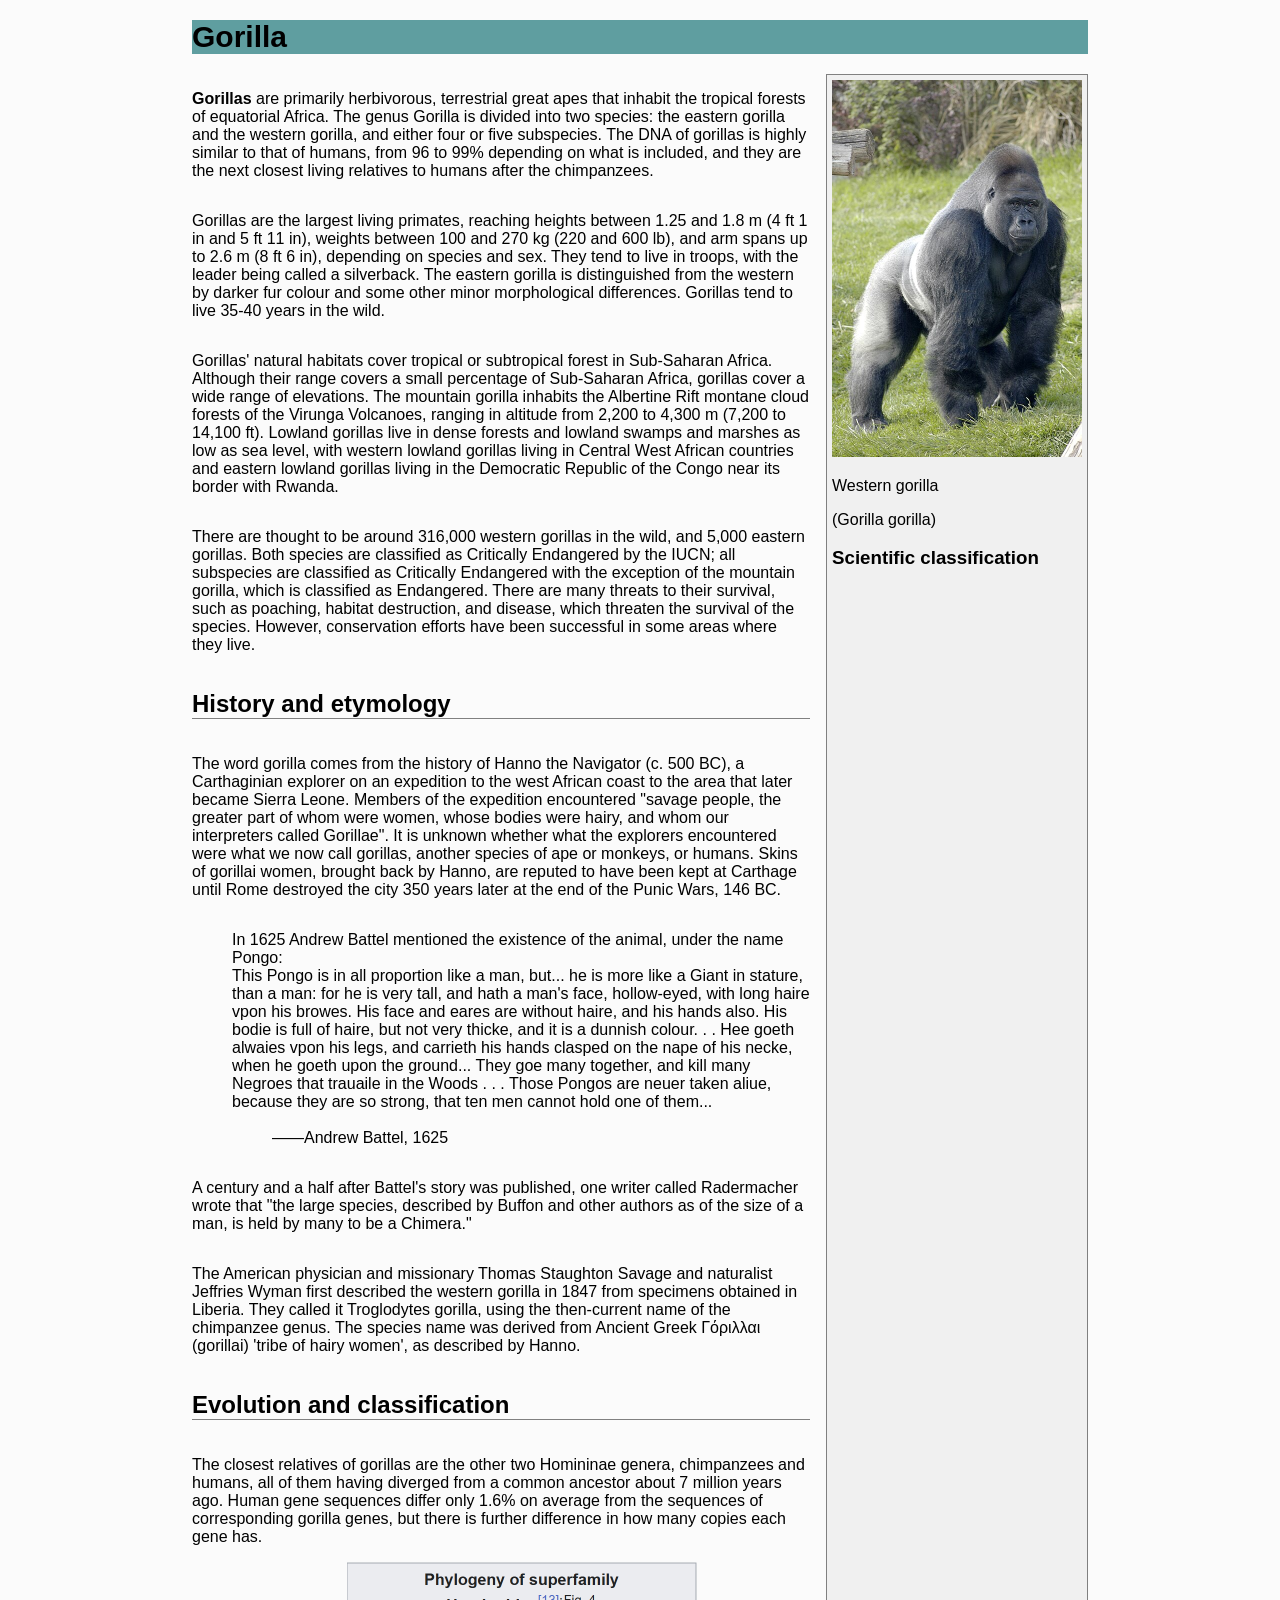
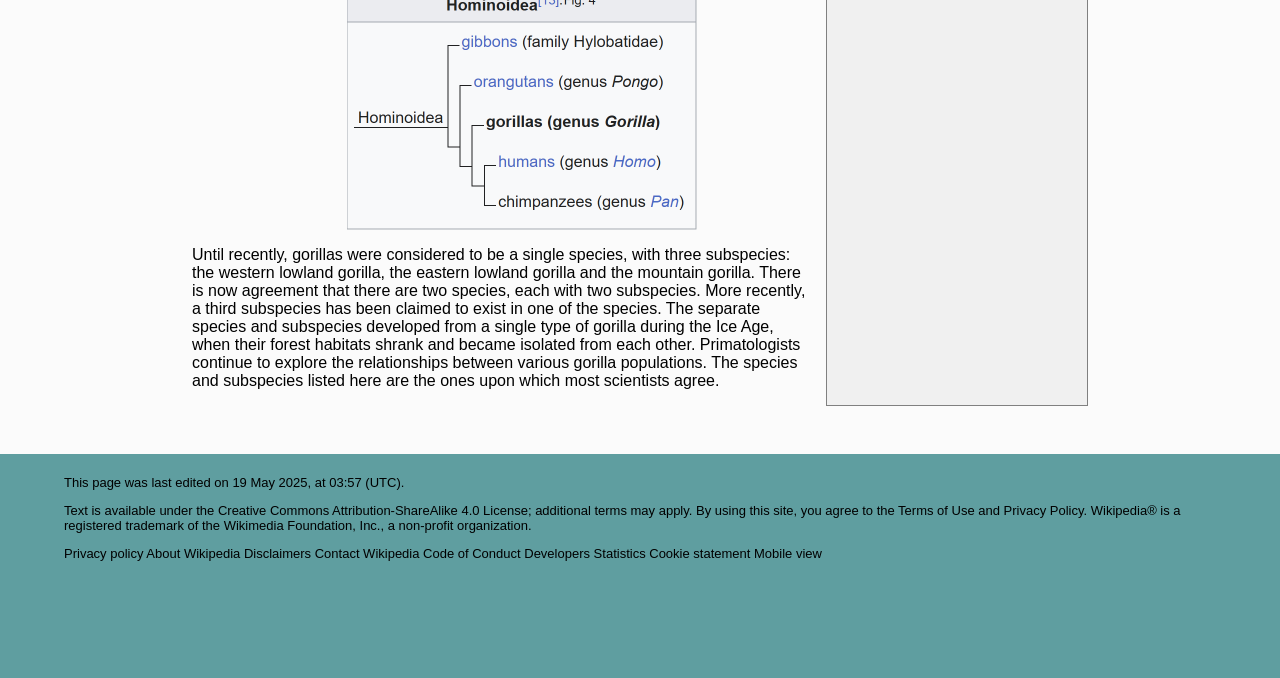
==== index.html @ 9081952a "initial commit" ====
<!DOCTYPE html>
<html lang="en">
  <head>
    <meta charset="UTF-8" />
    <meta name="viewport" content="width=device-width, initial-scale=1.0" />
    <link href="css/style.css" rel="stylesheet" />
    <title>Document</title>
  </head>
  <body>
    <header>
      <h1>Gorilla</h1>
    </header>
    <main>
      <article>
        <section>
          <p>
            <b>Gorillas</b> are primarily herbivorous, terrestrial great apes
            that inhabit the tropical forests of equatorial Africa. The genus
            Gorilla is divided into two species: the eastern gorilla and the
            western gorilla, and either four or five subspecies. The DNA of
            gorillas is highly similar to that of humans, from 96 to 99%
            depending on what is included, and they are the next closest living
            relatives to humans after the chimpanzees.
          </p>
          <p>
            Gorillas are the largest living primates, reaching heights between
            1.25 and 1.8 m (4 ft 1 in and 5 ft 11 in), weights between 100 and
            270 kg (220 and 600 lb), and arm spans up to 2.6 m (8 ft 6 in),
            depending on species and sex. They tend to live in troops, with the
            leader being called a silverback. The eastern gorilla is
            distinguished from the western by darker fur colour and some other
            minor morphological differences. Gorillas tend to live 35-40 years
            in the wild.
          </p>
          <p>
            Gorillas' natural habitats cover tropical or subtropical forest in
            Sub-Saharan Africa. Although their range covers a small percentage
            of Sub-Saharan Africa, gorillas cover a wide range of elevations.
            The mountain gorilla inhabits the Albertine Rift montane cloud
            forests of the Virunga Volcanoes, ranging in altitude from 2,200 to
            4,300 m (7,200 to 14,100 ft). Lowland gorillas live in dense forests
            and lowland swamps and marshes as low as sea level, with western
            lowland gorillas living in Central West African countries and
            eastern lowland gorillas living in the Democratic Republic of the
            Congo near its border with Rwanda.
          </p>
          <p>
            There are thought to be around 316,000 western gorillas in the wild,
            and 5,000 eastern gorillas. Both species are classified as
            Critically Endangered by the IUCN; all subspecies are classified as
            Critically Endangered with the exception of the mountain gorilla,
            which is classified as Endangered. There are many threats to their
            survival, such as poaching, habitat destruction, and disease, which
            threaten the survival of the species. However, conservation efforts
            have been successful in some areas where they live.
          </p>
        </section>
        <section>
          <h2>History and etymology</h2>
          <p>
            The word gorilla comes from the history of Hanno the Navigator (c.
            500 BC), a Carthaginian explorer on an expedition to the west
            African coast to the area that later became Sierra Leone. Members of
            the expedition encountered "savage people, the greater part of whom
            were women, whose bodies were hairy, and whom our interpreters
            called Gorillae". It is unknown whether what the explorers
            encountered were what we now call gorillas, another species of ape
            or monkeys, or humans. Skins of gorillai women, brought back by
            Hanno, are reputed to have been kept at Carthage until Rome
            destroyed the city 350 years later at the end of the Punic Wars, 146
            BC.
          </p>
          <ul>
            In 1625 Andrew Battel mentioned the existence of the animal, under
            the name Pongo:
            <li class="article-list">
              This Pongo is in all proportion like a man, but... he is more like
              a Giant in stature, than a man: for he is very tall, and hath a
              man's face, hollow-eyed, with long haire vpon his browes. His face
              and eares are without haire, and his hands also. His bodie is full
              of haire, but not very thicke, and it is a dunnish colour. . . Hee
              goeth alwaies vpon his legs, and carrieth his hands clasped on the
              nape of his necke, when he goeth upon the ground... They goe many
              together, and kill many Negroes that trauaile in the Woods . . .
              Those Pongos are neuer taken aliue, because they are so strong,
              that ten men cannot hold one of them...
              <ul>
                <br />
                ——Andrew Battel, 1625
              </ul>
            </li>
          </ul>
          <p>
            A century and a half after Battel's story was published, one writer
            called Radermacher wrote that "the large species, described by
            Buffon and other authors as of the size of a man, is held by many to
            be a Chimera."
          </p>
          <p>
            The American physician and missionary Thomas Staughton Savage and
            naturalist Jeffries Wyman first described the western gorilla in
            1847 from specimens obtained in Liberia. They called it Troglodytes
            gorilla, using the then-current name of the chimpanzee genus. The
            species name was derived from Ancient Greek Γόριλλαι (gorillai)
            'tribe of hairy women', as described by Hanno.
          </p>
        </section>
        <section>
          <h2>Evolution and classification</h2>
          <p>
            The closest relatives of gorillas are the other two Homininae
            genera, chimpanzees and humans, all of them having diverged from a
            common ancestor about 7 million years ago. Human gene sequences
            differ only 1.6% on average from the sequences of corresponding
            gorilla genes, but there is further difference in how many copies
            each gene has.
          </p>
          <img
            class="evolution"
            width="350"
            src="images/evolution.png"
            alt="Evolution"
          />
          <p>
            Until recently, gorillas were considered to be a single species,
            with three subspecies: the western lowland gorilla, the eastern
            lowland gorilla and the mountain gorilla. There is now agreement
            that there are two species, each with two subspecies. More recently,
            a third subspecies has been claimed to exist in one of the species.
            The separate species and subspecies developed from a single type of
            gorilla during the Ice Age, when their forest habitats shrank and
            became isolated from each other. Primatologists continue to explore
            the relationships between various gorilla populations. The species
            and subspecies listed here are the ones upon which most scientists
            agree.
          </p>
        </section>
      </article>
      <aside>
        <img width="250" src="images/Gorilla.jpg" alt="Western gorilla" />
        <p>Western gorilla</p>
        <p>(Gorilla gorilla)</p>
        <h3>Scientific classification</h3>
      </aside>
    </main>
    <footer>
      <div class="footer-info">
        <p>This page was last edited on 19 May 2025, at 03:57 (UTC).</p>
        <p>
          Text is available under the Creative Commons Attribution-ShareAlike
          4.0 License; additional terms may apply. By using this site, you agree
          to the Terms of Use and Privacy Policy. Wikipedia® is a registered
          trademark of the Wikimedia Foundation, Inc., a non-profit
          organization.
        </p>
        <p>
          Privacy policy About Wikipedia Disclaimers Contact Wikipedia Code of
          Conduct Developers Statistics Cookie statement Mobile view
        </p>
      </div>
    </footer>
  </body>
</html>
---- css/style.css ----
body {
  background-color: #fbfbfb;
  font-family: sans-serif;
  margin: 0;
}

header {
  margin: 0 15%;
  background-color: cadetblue;
}

main {
  display: flex;
  margin: 0 15%;
}

h1 {
  font-size: 30px;
}

h2 {
  border-bottom: solid gray 1px;
}

p {
  font-size: 16px;
}

.article-list {
  list-style: none;
}

.evolution {
  margin: 0 25%;
}

section {
  display: flex;
  flex-direction: column;
}

aside {
  margin-left: 1em;
  border: solid gray 1px;
  background-color: #f0f0f0;
  padding: 5px;
}

footer {
  margin: 3em 0 0;
  padding-bottom: 6.5em;
  background-color: cadetblue;
}

.footer-info {
  margin: 0 4em;
  padding-top: 0.5em;
}

.footer-info > * {
  font-size: 13px;
}
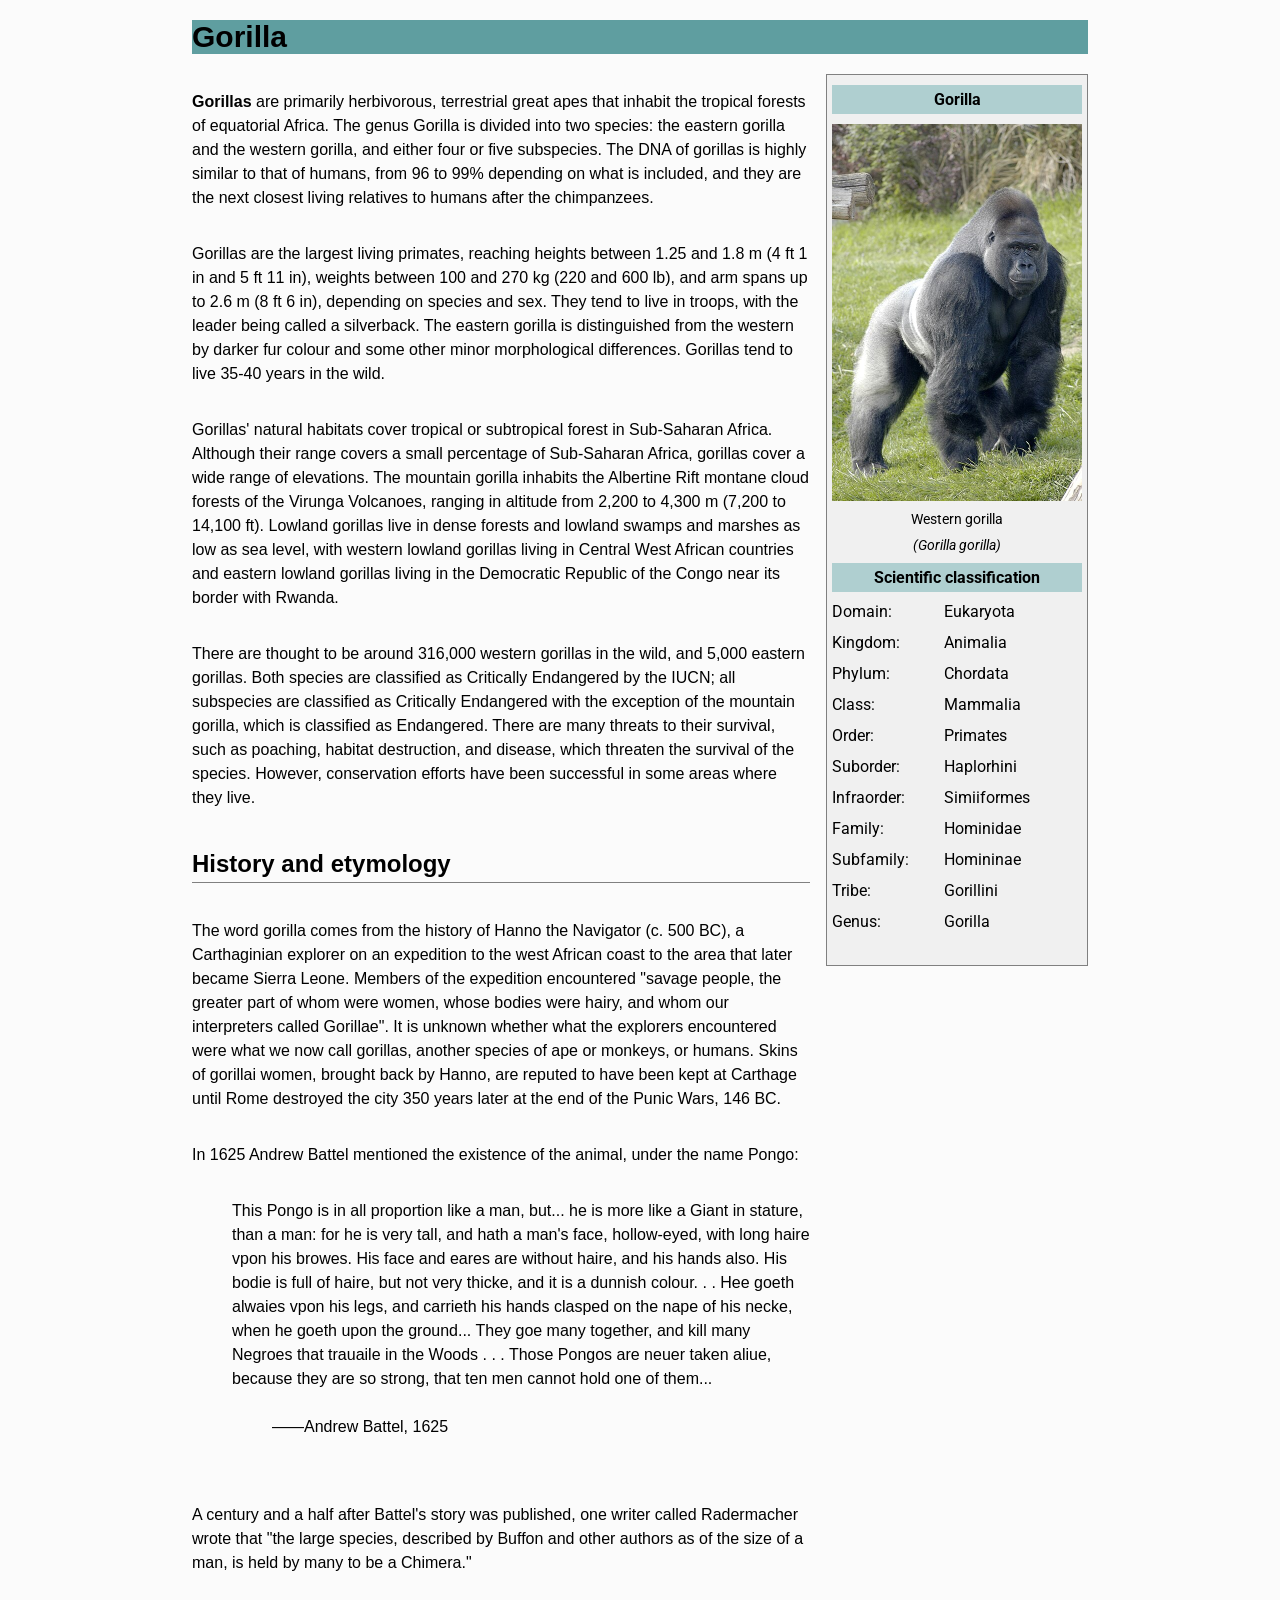
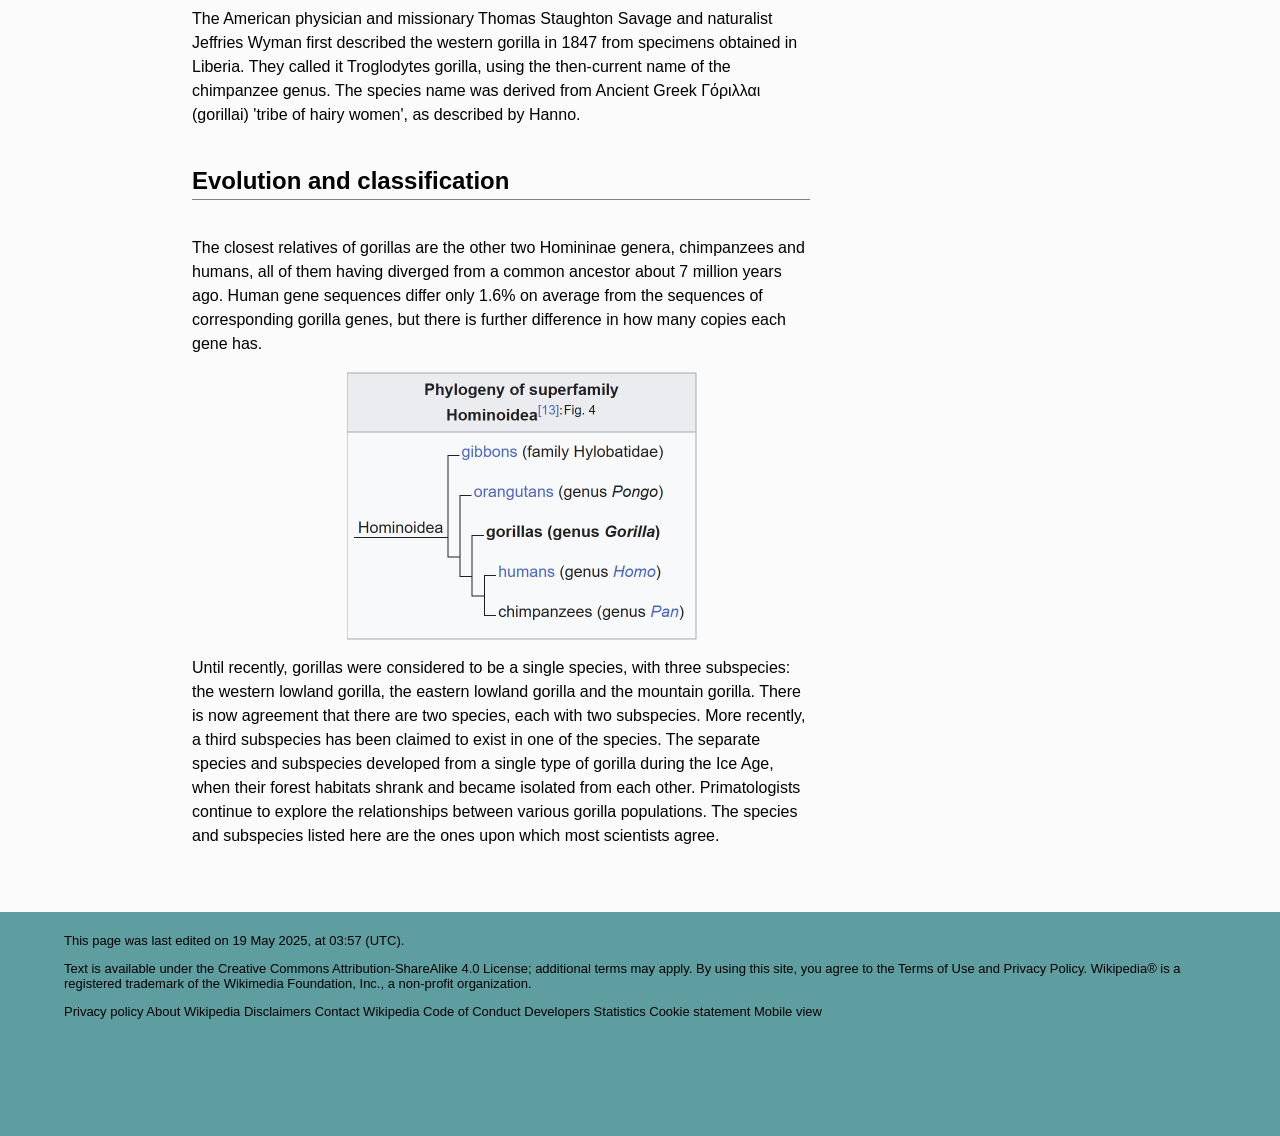
==== commit fab4305e: "updated HTML CSS" ====
--- a/index.html
+++ b/index.html
@@ -4,7 +4,12 @@
     <meta charset="UTF-8" />
     <meta name="viewport" content="width=device-width, initial-scale=1.0" />
     <link href="css/style.css" rel="stylesheet" />
-    <title>Document</title>
+
+    <!-- Roboto -->
+    <link rel="preconnect" href="https://fonts.googleapis.com">
+    <link rel="preconnect" href="https://fonts.gstatic.com" crossorigin>
+    <link href="https://fonts.googleapis.com/css2?family=Barlow+Semi+Condensed:ital,wght@0,100;0,200;0,300;0,400;0,500;0,600;0,700;0,800;0,900;1,100;1,200;1,300;1,400;1,500;1,600;1,700;1,800;1,900&family=Roboto:ital,wght@0,100..900;1,100..900&display=swap" rel="stylesheet">
+    <title>Gorilla</title>
   </head>
   <body>
     <header>
@@ -70,9 +75,10 @@
             destroyed the city 350 years later at the end of the Punic Wars, 146
             BC.
           </p>
-          <ul>
+          <p>
             In 1625 Andrew Battel mentioned the existence of the animal, under
             the name Pongo:
+            <ul>
             <li class="article-list">
               This Pongo is in all proportion like a man, but... he is more like
               a Giant in stature, than a man: for he is very tall, and hath a
@@ -90,6 +96,8 @@
               </ul>
             </li>
           </ul>
+          </p>
+
           <p>
             A century and a half after Battel's story was published, one writer
             called Radermacher wrote that "the large species, described by
@@ -115,8 +123,10 @@
             gorilla genes, but there is further difference in how many copies
             each gene has.
           </p>
+
+          <!-- Family tree image -->
           <img
-            class="evolution"
+            id="evolution"
             width="350"
             src="images/evolution.png"
             alt="Evolution"
@@ -137,10 +147,41 @@
         </section>
       </article>
       <aside>
+        <h3 class="aside-h3">Gorilla</h3>
+        <!-- Gorilla image -->
         <img width="250" src="images/Gorilla.jpg" alt="Western gorilla" />
-        <p>Western gorilla</p>
-        <p>(Gorilla gorilla)</p>
-        <h3>Scientific classification</h3>
+        <p class="aside-paragraph">Western gorilla</p>
+        <p class="aside-paragraph"><i>(Gorilla gorilla)</i></p>
+        <h3 class="aside-h3">Scientific classification</h3>
+
+        <div class="aside-info" >
+          <div class="aside-list-one" >
+            <p>Domain:</p>
+            <p>Kingdom:</p>
+            <p>Phylum:</p>
+            <p>Class:</p>
+            <p>Order:</p>
+            <p>Suborder:</p>
+            <p>Infraorder:</p>
+            <p>Family:</p>
+            <p>Subfamily:</p>
+            <p>Tribe:</p>
+            <p>Genus:</p>
+        </div>
+          <div class="aside-list-two" >
+            <p>Eukaryota</p>
+            <p>Animalia</p>
+            <p>Chordata</p>
+            <p>Mammalia</p>
+            <p>Primates</p>
+            <p>Haplorhini</p>
+            <p>Simiiformes</p>
+            <p>Hominidae</p>
+            <p>Homininae</p>
+            <p>Gorillini</p>
+            <p>Gorilla</p>
+          </div>
+        </div>
       </aside>
     </main>
     <footer>
--- a/css/style.css
+++ b/css/style.css
@@ -30,20 +30,57 @@
   list-style: none;
 }
 
-.evolution {
+#evolution {
   margin: 0 25%;
 }
 
 section {
   display: flex;
   flex-direction: column;
+  line-height: 1.5;
 }
 
 aside {
+  font-family: roboto;
   margin-left: 1em;
   border: solid gray 1px;
   background-color: #f0f0f0;
   padding: 5px;
+  height: 50%;
+  display: flex;
+  flex-direction: column;
+}
+
+aside > * {
+  margin: 5px 0;
+}
+
+.aside-paragraph {
+  text-align: center;
+  font-size: 14px;
+}
+
+.aside-h3 {
+  text-align: center;
+  background-color: #afcfd0;
+  padding: 5px 0;
+  font-size: 16px;
+}
+
+.aside-info {
+  display: flex;
+}
+
+.aside-info * {
+  margin-top: 0;
+  margin-bottom: 12px;
+}
+
+.aside-list-one {
+}
+
+.aside-list-two {
+  margin-left: 35px;
 }
 
 footer {
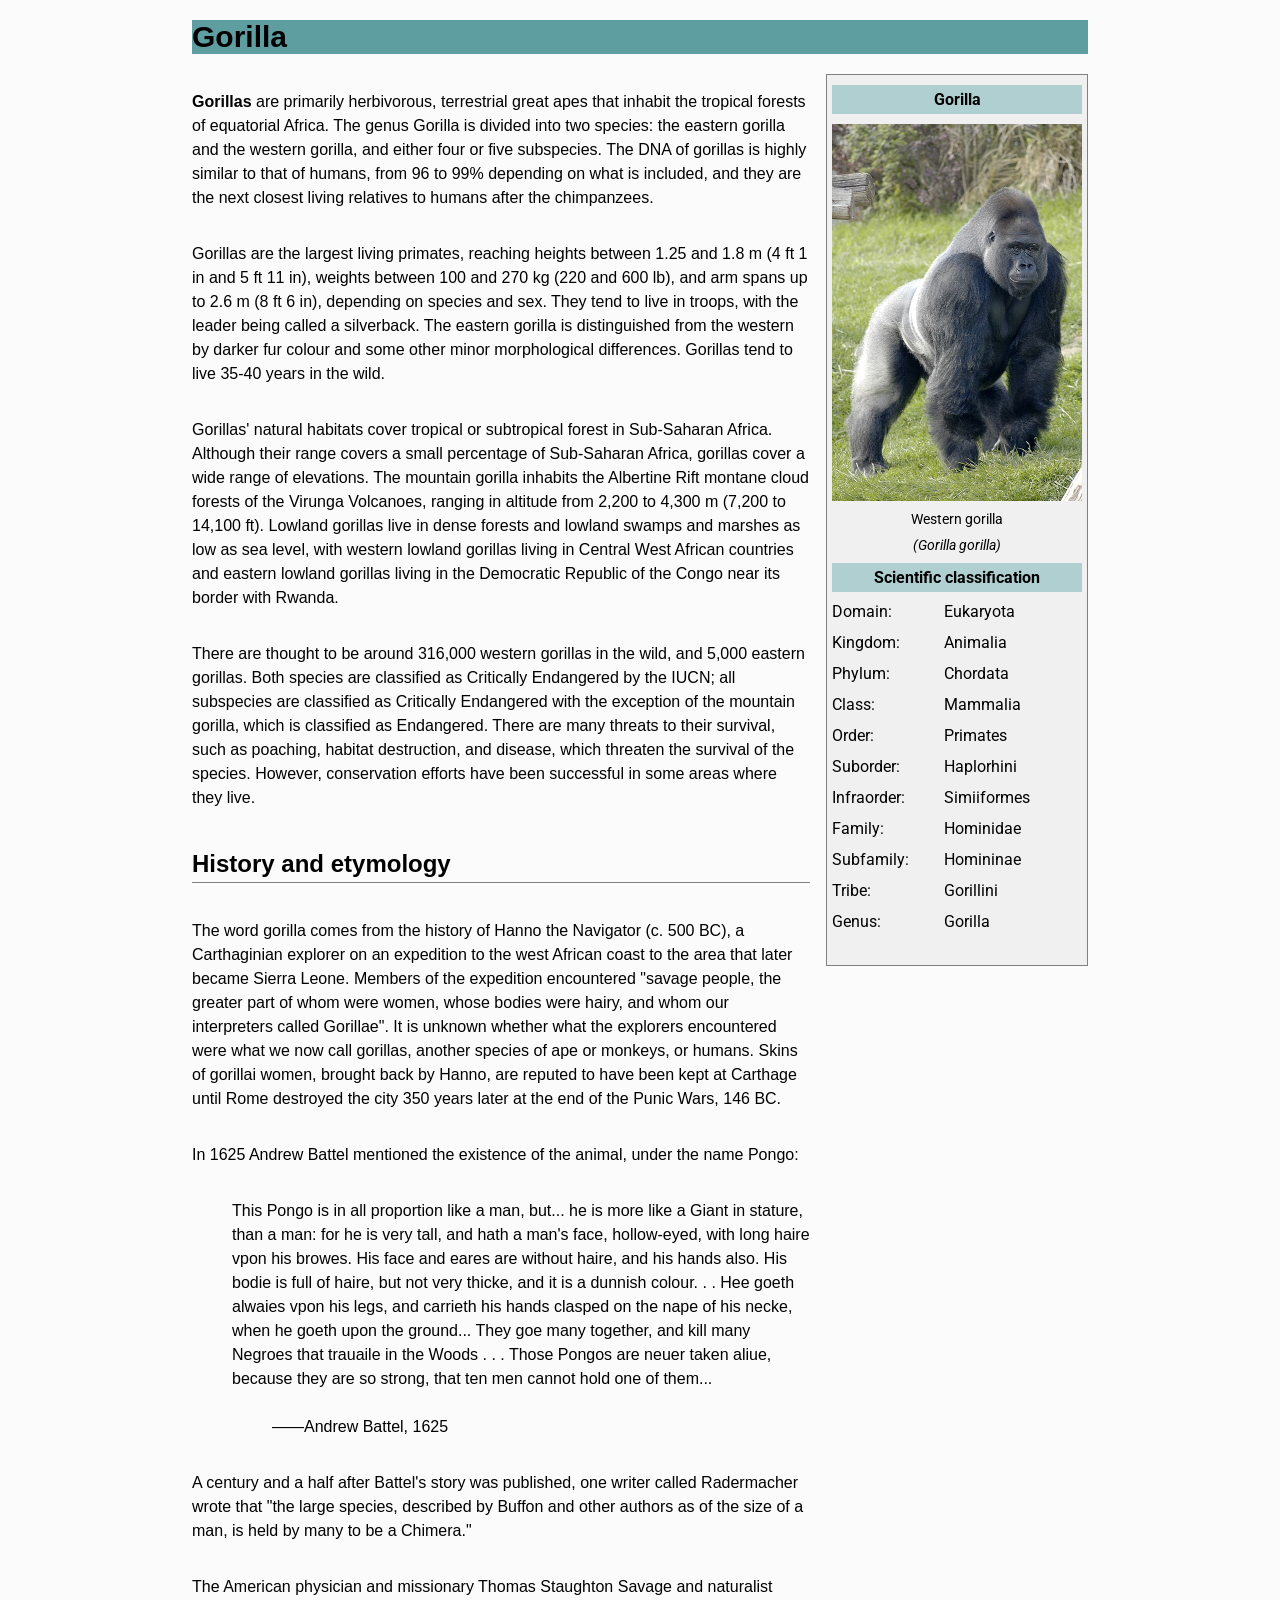
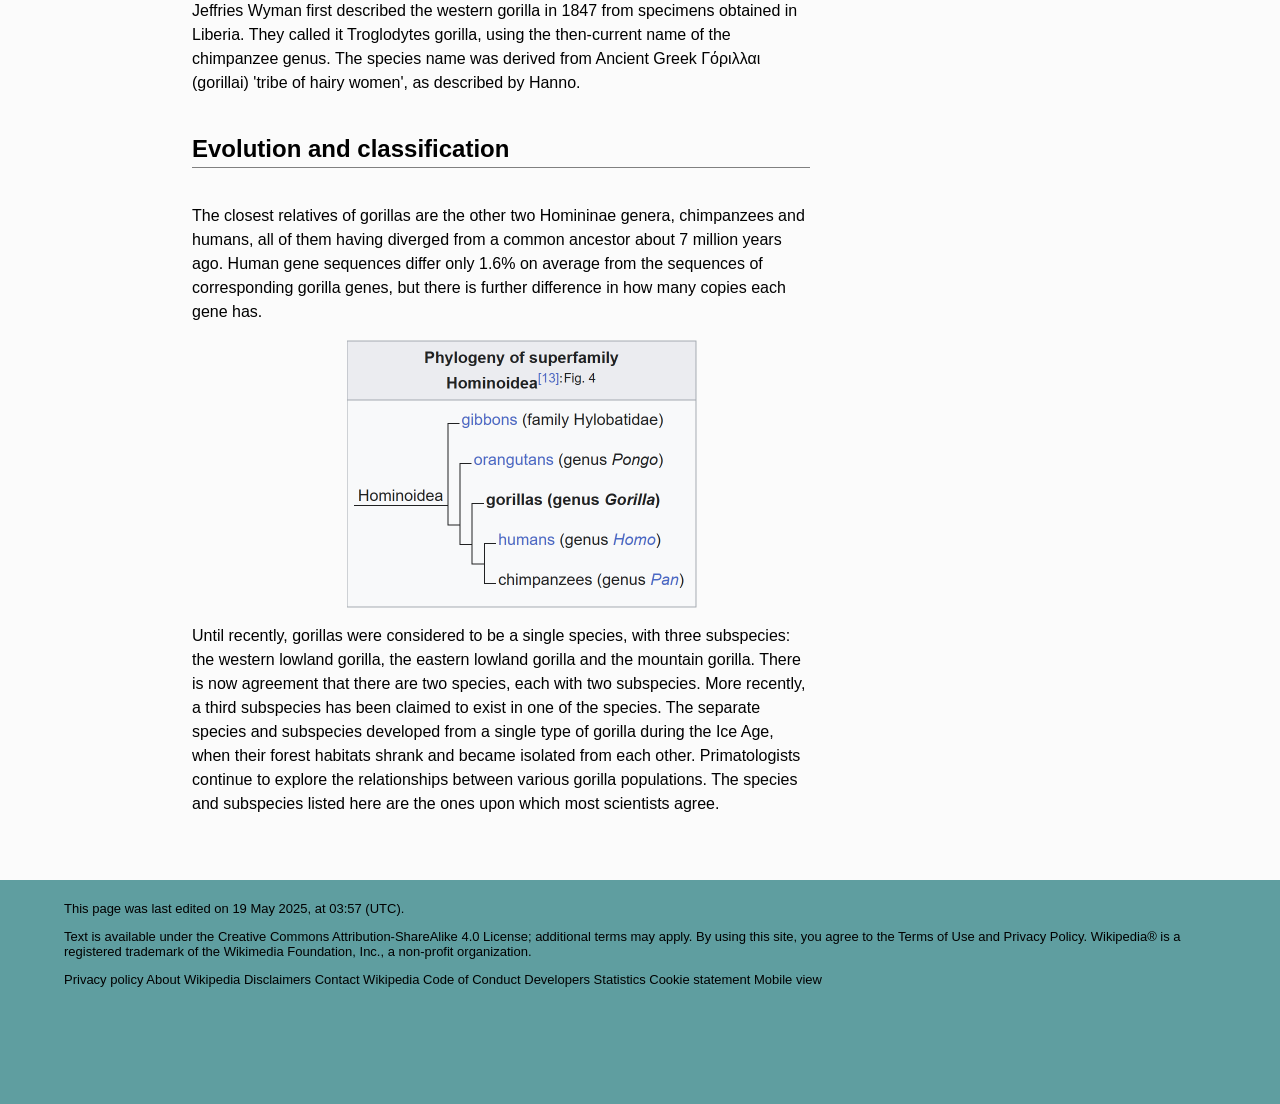
==== commit aa678d86: "fixed aside container" ====
--- a/index.html
+++ b/index.html
@@ -6,9 +6,12 @@
     <link href="css/style.css" rel="stylesheet" />
 
     <!-- Roboto -->
-    <link rel="preconnect" href="https://fonts.googleapis.com">
-    <link rel="preconnect" href="https://fonts.gstatic.com" crossorigin>
-    <link href="https://fonts.googleapis.com/css2?family=Barlow+Semi+Condensed:ital,wght@0,100;0,200;0,300;0,400;0,500;0,600;0,700;0,800;0,900;1,100;1,200;1,300;1,400;1,500;1,600;1,700;1,800;1,900&family=Roboto:ital,wght@0,100..900;1,100..900&display=swap" rel="stylesheet">
+    <link rel="preconnect" href="https://fonts.googleapis.com" />
+    <link rel="preconnect" href="https://fonts.gstatic.com" crossorigin />
+    <link
+      href="https://fonts.googleapis.com/css2?family=Barlow+Semi+Condensed:ital,wght@0,100;0,200;0,300;0,400;0,500;0,600;0,700;0,800;0,900;1,100;1,200;1,300;1,400;1,500;1,600;1,700;1,800;1,900&family=Roboto:ital,wght@0,100..900;1,100..900&display=swap"
+      rel="stylesheet"
+    />
     <title>Gorilla</title>
   </head>
   <body>
@@ -78,7 +81,9 @@
           <p>
             In 1625 Andrew Battel mentioned the existence of the animal, under
             the name Pongo:
-            <ul>
+          </p>
+
+          <ul>
             <li class="article-list">
               This Pongo is in all proportion like a man, but... he is more like
               a Giant in stature, than a man: for he is very tall, and hath a
@@ -96,8 +101,6 @@
               </ul>
             </li>
           </ul>
-          </p>
-
           <p>
             A century and a half after Battel's story was published, one writer
             called Radermacher wrote that "the large species, described by
@@ -154,8 +157,8 @@
         <p class="aside-paragraph"><i>(Gorilla gorilla)</i></p>
         <h3 class="aside-h3">Scientific classification</h3>
 
-        <div class="aside-info" >
-          <div class="aside-list-one" >
+        <div class="aside-info">
+          <div class="aside-list-one">
             <p>Domain:</p>
             <p>Kingdom:</p>
             <p>Phylum:</p>
@@ -167,8 +170,8 @@
             <p>Subfamily:</p>
             <p>Tribe:</p>
             <p>Genus:</p>
-        </div>
-          <div class="aside-list-two" >
+          </div>
+          <div class="aside-list-two">
             <p>Eukaryota</p>
             <p>Animalia</p>
             <p>Chordata</p>
--- a/css/style.css
+++ b/css/style.css
@@ -76,9 +76,6 @@
   margin-bottom: 12px;
 }
 
-.aside-list-one {
-}
-
 .aside-list-two {
   margin-left: 35px;
 }
